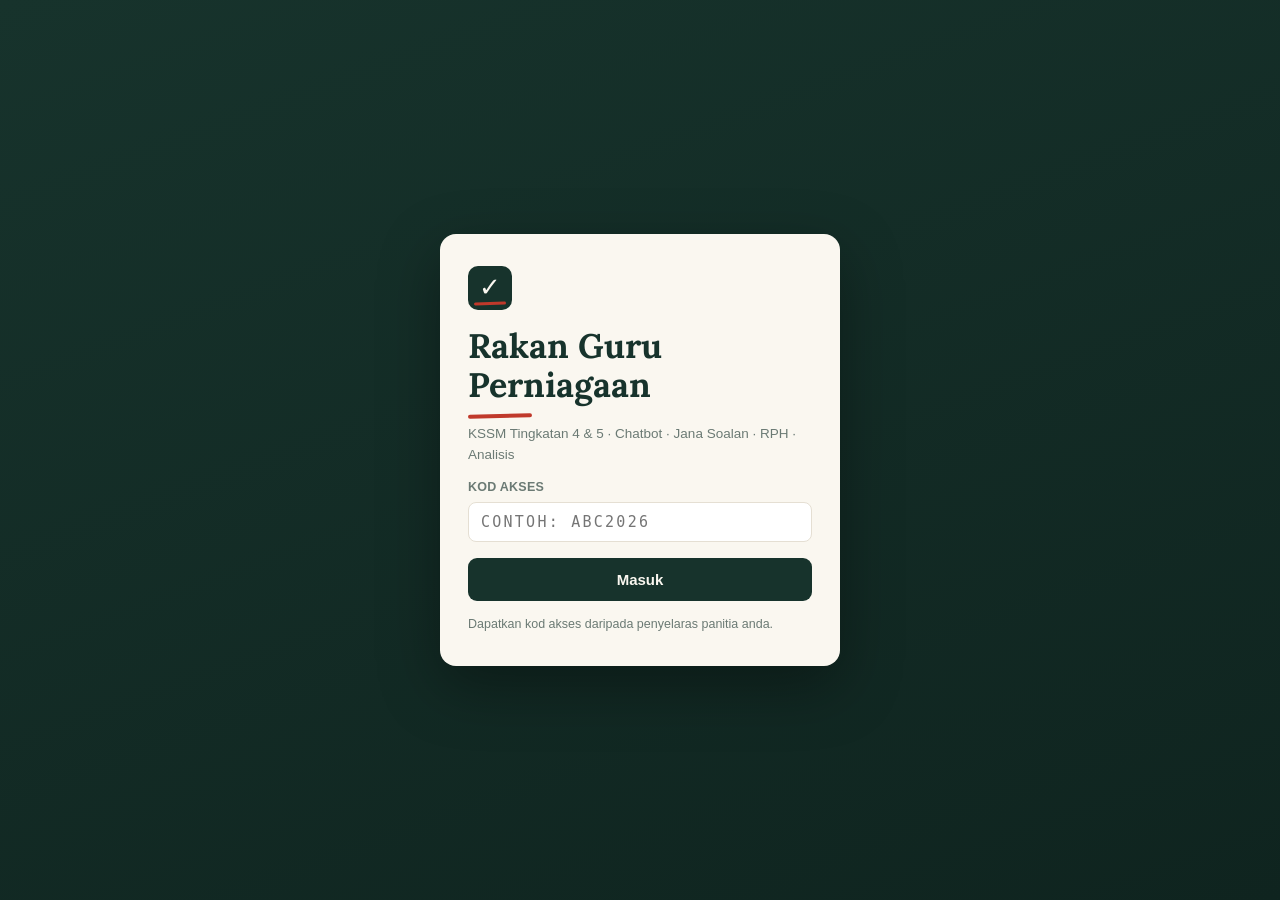
==== index.html @ 8b6b070f "Add files via upload" ====
<!DOCTYPE html>
<html lang="ms">
<head>
<meta charset="UTF-8">
<meta name="viewport" content="width=device-width, initial-scale=1, viewport-fit=cover">
<title>Rakan Guru Perniagaan</title>
<meta name="description" content="Pembantu AI guru Perniagaan KSSM — chatbot, jana soalan, RPH & analisis">
<meta name="theme-color" content="#17332C">
<link rel="manifest" href="manifest.json">
<link rel="icon" href="ikon.svg" type="image/svg+xml">
<link rel="preconnect" href="https://fonts.googleapis.com">
<link href="https://fonts.googleapis.com/css2?family=Lora:wght@500;600;700&display=swap" rel="stylesheet">
<link rel="stylesheet" href="style.css">
</head>
<body>

<!-- ═══ PINTU MASUK ═══ -->
<div id="gate" class="gate tersembunyi">
  <div class="gate-kad">
    <div class="jenama"><span class="jenama-ikon">✓</span></div>
    <h1>Rakan Guru<br>Perniagaan</h1>
    <p class="gate-sub">KSSM Tingkatan 4 & 5 · Chatbot · Jana Soalan · RPH · Analisis</p>
    <label for="kodAkses">Kod akses</label>
    <input id="kodAkses" type="text" placeholder="Contoh: ABC2026" autocomplete="off" autocapitalize="characters">
    <button id="btnMasuk" class="btn-utama">Masuk</button>
    <p id="gateRalat" class="ralat"></p>
    <p class="gate-nota">Dapatkan kod akses daripada penyelaras panitia anda.</p>
  </div>
</div>

<!-- ═══ APP ═══ -->
<div id="app" class="tersembunyi">
<header class="kepala">
  <span class="kepala-jenama"><span class="jenama-ikon kecil">✓</span> Rakan Guru Perniagaan</span>
  <span id="statusTalian" class="talian" title="Status talian">●</span>
</header>

<main id="kandungan">

  <!-- CHAT -->
  <section id="view-chat" class="view">
    <div id="chatSenarai" class="chat-senarai">
      <div class="chat-kosong">
        <p class="chat-kosong-tajuk">Pakar Kandungan Perniagaan</p>
        <p>Tanya apa sahaja tentang kurikulum, konsep, contoh, atau perbandingan. Jawapan dirujuk terus daripada DSKP, buku teks dan modul.</p>
        <div class="cadangan">
          <button class="cip cadang" data-q="Terangkan perbezaan milikan tunggal, perkongsian dan syarikat berhad beserta contoh.">Bentuk pemilikan</button>
          <button class="cip cadang" data-q="Apakah nisbah asas dalam penyata kewangan dan formula setiap satu?">Nisbah asas</button>
          <button class="cip cadang" data-q="Huraikan 4P pemasaran dengan contoh perniagaan tempatan.">4P Pemasaran</button>
        </div>
      </div>
    </div>
    <div class="chat-input">
      <textarea id="chatTeks" rows="1" placeholder="Taip soalan anda…"></textarea>
      <button id="btnHantar" class="btn-hantar" title="Hantar">➤</button>
    </div>
  </section>

  <!-- SOALAN -->
  <section id="view-soalan" class="view tersembunyi">
    <h2 class="tajuk-view">Jana Soalan</h2>
    <div class="borang">
      <div class="baris2">
        <div><label>Tingkatan</label>
          <select id="sTing"><option value="4">Tingkatan 4</option><option value="5">Tingkatan 5</option></select></div>
        <div><label>Jenis</label>
          <select id="sJenis"><option>Objektif (aneka pilihan)</option><option>Struktur (Bahagian A)</option><option>Esei (Bahagian B/C)</option></select></div>
      </div>
      <label>Standard Pembelajaran</label>
      <select id="sSP"></select>
      <div class="baris2">
        <div><label>Aras KBAT</label>
          <select id="sAras"><option>Mengingat/Memahami</option><option>Mengaplikasi</option><option>Menganalisis</option><option>Menilai</option><option>Mencipta</option><option value="campuran">Campuran aras</option></select></div>
        <div><label>Bilangan</label>
          <select id="sBil"><option>1</option><option>3</option><option selected>5</option><option>10</option></select></div>
      </div>
      <label class="semak"><input type="checkbox" id="sSkema" checked> Sertakan skema jawapan</label>
      <button id="btnJanaSoalan" class="btn-utama">Jana soalan</button>
    </div>
    <div id="soalanHasil" class="hasil"></div>
  </section>

  <!-- RPH -->
  <section id="view-rph" class="view tersembunyi">
    <h2 class="tajuk-view">Rancang PdP (RPH)</h2>
    <div class="borang">
      <div class="baris2">
        <div><label>Tingkatan</label>
          <select id="rTing"><option value="4">Tingkatan 4</option><option value="5">Tingkatan 5</option></select></div>
        <div><label>Masa</label>
          <select id="rMasa"><option>60 minit</option><option selected>80 minit (2 waktu)</option><option>120 minit</option></select></div>
      </div>
      <label>Standard Pembelajaran</label>
      <select id="rSP"></select>
      <div class="baris2">
        <div><label>Strategi PdP</label>
          <select id="rStrategi"><option>Pembelajaran Kolaboratif</option><option>Pembelajaran Berasaskan Inkuiri</option><option>Pembelajaran Berasaskan Projek</option><option>Penyelesaian Masalah</option><option>Pembelajaran Masteri</option><option>Konstruktivisme</option><option>Pendekatan STEM</option></select></div>
        <div><label>EMK</label>
          <select id="rEMK"><option>Keusahawanan</option><option>Pendidikan Kewangan</option><option>Nilai Murni</option><option>TMK</option><option>Kreativiti dan Inovasi</option><option>Kelestarian Global</option><option>Bahasa</option></select></div>
      </div>
      <label>Nota tambahan (pilihan)</label>
      <input id="rNota" type="text" placeholder="cth: kelas lemah, fokus latihan berkumpulan">
      <button id="btnJanaRPH" class="btn-utama">Jana RPH</button>
    </div>
    <div id="rphHasil" class="hasil"></div>
  </section>

  <!-- ANALISIS -->
  <section id="view-analisis" class="view tersembunyi">
    <h2 class="tajuk-view">Analisis Markah</h2>
    <p class="nota-view">Tampal markah murid — satu baris satu murid, format <code>Nama, Markah</code> atau markah sahaja. Berfungsi <strong>tanpa internet</strong>.</p>
    <textarea id="aData" rows="6" placeholder="Ali, 76&#10;Siti, 58&#10;Farid, 82&#10;…"></textarea>
    <button id="btnAnalisis" class="btn-utama">Analisis</button>
    <div id="analisisHasil" class="hasil"></div>
    <div class="carta-bekas tersembunyi" id="cartaBekas1"><canvas id="cartaGred"></canvas></div>
    <div class="carta-bekas tersembunyi" id="cartaBekas2"><canvas id="cartaHisto"></canvas></div>
    <button id="btnUlasAI" class="btn-kedua tersembunyi">💡 Dapatkan ulasan & cadangan AI</button>
    <div id="ulasanHasil" class="hasil"></div>
  </section>

  <!-- LAGI: KB / TETAPAN / ADMIN -->
  <section id="view-lagi" class="view tersembunyi">
    <h2 class="tajuk-view">Lagi</h2>
    <div class="menu-lagi">
      <button class="menu-item" data-buka="kb"><span>📚</span> Rujukan Knowledgebase <small>DSKP · Nota · Soalan · JSU (offline)</small></button>
      <button class="menu-item" data-buka="tetapan"><span>🔑</span> Tetapan API <small>Masukkan kunci Gemini percuma anda</small></button>
      <button class="menu-item" data-buka="admin"><span>🛠️</span> Panel Admin <small>Untuk penyelaras sahaja</small></button>
    </div>

    <div id="panel-kb" class="panel tersembunyi">
      <h3>Rujukan Knowledgebase</h3>
      <input id="kbCari" type="search" placeholder="Cari: cth. nisbah semasa, insurans, 4P…">
      <div class="cip-baris" id="kbTapis">
        <button class="cip aktif" data-k="">Semua</button>
        <button class="cip" data-k="dskp">DSKP</button>
        <button class="cip" data-k="nota">Nota</button>
        <button class="cip" data-k="soalan">Soalan</button>
        <button class="cip" data-k="skema">Skema</button>
        <button class="cip" data-k="jsu">JSU</button>
      </div>
      <div id="kbHasil" class="kb-hasil"></div>
    </div>

    <div id="panel-tetapan" class="panel tersembunyi">
      <h3>Tetapan API Gemini (percuma)</h3>
      <ol class="panduan">
        <li>Layari <a href="https://aistudio.google.com/apikey" target="_blank" rel="noopener">aistudio.google.com/apikey</a> dan log masuk akaun Google.</li>
        <li>Tekan <strong>Create API key</strong> → salin kunci bermula <code>AIza…</code></li>
        <li>Tampal di bawah dan tekan Simpan. Kunci disimpan <strong>dalam peranti anda sahaja</strong> — tidak dihantar ke mana-mana pelayan kami.</li>
      </ol>
      <label>Kunci API Gemini</label>
      <input id="tKunci" type="password" placeholder="AIza…" autocomplete="off">
      <label>Model</label>
      <select id="tModel">
        <option value="gemini-2.5-flash" selected>Gemini 2.5 Flash (disyorkan)</option>
        <option value="gemini-2.5-flash-lite">Gemini 2.5 Flash-Lite (lebih laju)</option>
        <option value="gemini-2.5-pro">Gemini 2.5 Pro (had kecil)</option>
      </select>
      <button id="btnSimpanKunci" class="btn-utama">Simpan & uji</button>
      <p id="tStatus" class="nota-view"></p>
    </div>

    <div id="panel-admin" class="panel tersembunyi">
      <h3>Panel Admin</h3>
      <div id="adminLogin">
        <label>Kata laluan admin</label>
        <input id="adminPw" type="password" autocomplete="off">
        <button id="btnAdminMasuk" class="btn-utama">Log masuk</button>
        <p id="adminRalat" class="ralat"></p>
      </div>
      <div id="adminPanel" class="tersembunyi">
        <h4>Dokumen tambahan knowledgebase</h4>
        <p class="nota-view">Dokumen di sini <em>ditambah</em> kepada knowledgebase asas dan digunakan oleh AI serta carian rujukan semua guru.</p>
        <div id="adminSenarai"></div>
        <button id="btnDokBaru" class="btn-kedua">+ Tambah dokumen</button>
        <div id="dokBorang" class="tersembunyi">
          <label>Tajuk</label><input id="dTajuk" type="text">
          <div class="baris2">
            <div><label>Kategori</label>
              <select id="dKategori"><option value="nota">Nota</option><option value="dskp">DSKP</option><option value="soalan">Soalan</option><option value="skema">Skema</option><option value="jsu">JSU</option><option value="lain">Lain</option></select></div>
            <div><label>Tingkatan</label>
              <select id="dTing"><option value="4">T4</option><option value="5">T5</option><option value="45" selected>T4 & T5</option></select></div>
          </div>
          <label>Kandungan</label><textarea id="dKandungan" rows="8"></textarea>
          <input type="hidden" id="dId">
          <div class="baris2">
            <button id="btnDokSimpan" class="btn-utama">Simpan</button>
            <button id="btnDokBatal" class="btn-kedua">Batal</button>
          </div>
        </div>
        <h4>Keselamatan</h4>
        <label>Tukar kod akses guru</label>
        <div class="baris-inline"><input id="kodBaru" type="text" placeholder="Kod baharu"><button id="btnKodTukar" class="btn-kedua">Tukar</button></div>
        <label>Tukar kata laluan admin</label>
        <div class="baris-inline"><input id="pwBaru" type="password" placeholder="Kata laluan baharu"><button id="btnPwTukar" class="btn-kedua">Tukar</button></div>
        <p id="adminStatus" class="nota-view"></p>
      </div>
    </div>
  </section>
</main>

<nav class="nav-bawah">
  <button class="nav-item aktif" data-view="chat"><span>💬</span>Chat</button>
  <button class="nav-item" data-view="soalan"><span>📝</span>Soalan</button>
  <button class="nav-item" data-view="rph"><span>📅</span>RPH</button>
  <button class="nav-item" data-view="analisis"><span>📊</span>Analisis</button>
  <button class="nav-item" data-view="lagi"><span>⋯</span>Lagi</button>
</nav>
</div>

<script src="app.js"></script>
</body>
</html>
---- style.css ----
:root{
  --dakwat:#17332C; --kertas:#FAF7F0; --putih:#FFFFFF;
  --merah:#C0392B; --hijau:#1E7A5A; --garis:#E5DFD3; --lembut:#6B7A74;
  --mono:ui-monospace,'SF Mono',Menlo,Consolas,monospace;
  --display:'Lora',Georgia,serif;
  --body:-apple-system,BlinkMacSystemFont,'Segoe UI',Roboto,sans-serif;
}
*{box-sizing:border-box;margin:0;padding:0}
html,body{height:100%}
body{font-family:var(--body);background:var(--kertas);color:var(--dakwat);font-size:15px;line-height:1.55}
.tersembunyi{display:none!important}
h1,h2,h3,h4{font-family:var(--display)}
a{color:var(--hijau)}
button{font-family:inherit;cursor:pointer}
input,select,textarea{font-family:inherit;font-size:15px;width:100%;padding:10px 12px;border:1.5px solid var(--garis);border-radius:8px;background:var(--putih);color:var(--dakwat)}
input:focus,select:focus,textarea:focus{outline:2px solid var(--hijau);outline-offset:1px;border-color:var(--hijau)}
label{display:block;font-size:12.5px;font-weight:600;letter-spacing:.02em;margin:12px 0 5px;color:var(--lembut);text-transform:uppercase}

/* Jenama — tanda pen merah pemeriksa */
.jenama-ikon{display:inline-flex;align-items:center;justify-content:center;width:44px;height:44px;border-radius:10px;background:var(--dakwat);color:var(--kertas);font-size:26px;position:relative}
.jenama-ikon::after{content:'';position:absolute;left:6px;right:6px;bottom:5px;height:3px;background:var(--merah);border-radius:2px;transform:rotate(-2deg)}
.jenama-ikon.kecil{width:26px;height:26px;font-size:15px;border-radius:6px}
.jenama-ikon.kecil::after{height:2px;bottom:3px}

/* Pintu masuk */
.gate{min-height:100dvh;display:flex;align-items:center;justify-content:center;padding:24px;background:linear-gradient(160deg,var(--dakwat) 0%,#0F241F 100%)}
.gate-kad{background:var(--kertas);border-radius:16px;padding:32px 28px;max-width:400px;width:100%;box-shadow:0 20px 60px rgba(0,0,0,.35)}
.gate-kad h1{font-size:30px;line-height:1.15;margin:16px 0 6px}
.gate-kad h1::after{content:'';display:block;width:64px;height:4px;background:var(--merah);border-radius:2px;margin-top:10px;transform:rotate(-1.5deg)}
.gate-sub{color:var(--lembut);font-size:13.5px;margin-bottom:8px}
.gate-nota{font-size:12.5px;color:var(--lembut);margin-top:14px}
#kodAkses{font-family:var(--mono);letter-spacing:.15em;text-transform:uppercase}

/* Kepala & nav */
.kepala{position:sticky;top:0;z-index:20;display:flex;justify-content:space-between;align-items:center;background:var(--dakwat);color:var(--kertas);padding:12px 16px;padding-top:calc(12px + env(safe-area-inset-top))}
.kepala-jenama{display:flex;align-items:center;gap:9px;font-family:var(--display);font-weight:600;font-size:16px}
.talian{color:#5BD6A2;font-size:11px}
.talian.luar{color:#E8B93B}
#kandungan{max-width:760px;margin:0 auto;padding:16px 16px 90px}
.nav-bawah{position:fixed;bottom:0;left:0;right:0;z-index:20;display:flex;background:var(--putih);border-top:1.5px solid var(--garis);padding-bottom:env(safe-area-inset-bottom)}
.nav-item{flex:1;display:flex;flex-direction:column;align-items:center;gap:2px;padding:9px 2px 7px;background:none;border:none;font-size:11.5px;font-weight:600;color:var(--lembut);border-top:3px solid transparent}
.nav-item span{font-size:19px}
.nav-item.aktif{color:var(--dakwat);border-top-color:var(--merah)}

.tajuk-view{font-size:24px;margin-bottom:4px}
.tajuk-view::after{content:'';display:block;width:48px;height:3.5px;background:var(--merah);border-radius:2px;margin-top:7px;transform:rotate(-1.5deg)}
.nota-view{font-size:13px;color:var(--lembut);margin:10px 0}

/* Borang */
.borang{background:var(--putih);border:1.5px solid var(--garis);border-radius:12px;padding:16px;margin-top:14px}
.baris2{display:grid;grid-template-columns:1fr 1fr;gap:12px}
.baris-inline{display:flex;gap:8px;align-items:center}
.baris-inline input{flex:1}
.baris-inline button{white-space:nowrap;width:auto}
.semak{display:flex;align-items:center;gap:8px;text-transform:none;font-size:14px;font-weight:500;color:var(--dakwat);margin-top:14px}
.semak input{width:auto}
.btn-utama{width:100%;margin-top:16px;padding:13px;border:none;border-radius:9px;background:var(--dakwat);color:var(--kertas);font-size:15px;font-weight:600}
.btn-utama:active{transform:scale(.985)}
.btn-utama:disabled{opacity:.55}
.btn-kedua{width:100%;margin-top:10px;padding:11px;border:1.5px solid var(--dakwat);border-radius:9px;background:none;color:var(--dakwat);font-size:14px;font-weight:600}
.ralat{color:var(--merah);font-size:13px;margin-top:8px}

/* Hasil janaan */
.hasil{margin-top:16px}
.hasil-kad{background:var(--putih);border:1.5px solid var(--garis);border-radius:12px;padding:18px;position:relative}
.hasil-kad::before{content:'';position:absolute;top:0;left:16px;right:16px;height:3px;background:var(--merah);border-radius:0 0 3px 3px}
.hasil-alat{display:flex;gap:8px;margin-top:12px}
.hasil-alat button{flex:1;padding:9px;font-size:13px;border-radius:8px;border:1.5px solid var(--garis);background:var(--kertas);font-weight:600}
.jana-teks{white-space:pre-wrap;font-size:14.5px}
.jana-teks h1,.jana-teks h2,.jana-teks h3{margin:14px 0 6px;font-size:16.5px}
.jana-teks table{border-collapse:collapse;width:100%;margin:8px 0;font-size:13.5px}
.jana-teks td,.jana-teks th{border:1px solid var(--garis);padding:6px 8px;text-align:left}
.jana-teks strong{color:var(--dakwat)}
.memuat{display:flex;align-items:center;gap:10px;padding:16px;color:var(--lembut);font-size:14px}
.memuat::before{content:'';width:16px;height:16px;border:2.5px solid var(--garis);border-top-color:var(--merah);border-radius:50%;animation:pusing .8s linear infinite}
@keyframes pusing{to{transform:rotate(360deg)}}

/* Chat */
#view-chat{display:flex;flex-direction:column;min-height:calc(100dvh - 165px)}
.chat-senarai{flex:1;display:flex;flex-direction:column;gap:12px;padding-bottom:12px}
.chat-kosong{text-align:center;padding:36px 12px;color:var(--lembut);font-size:14px}
.chat-kosong-tajuk{font-family:var(--display);font-size:19px;color:var(--dakwat);margin-bottom:6px}
.cadangan{display:flex;flex-wrap:wrap;gap:8px;justify-content:center;margin-top:16px}
.cip{padding:7px 13px;border-radius:99px;border:1.5px solid var(--garis);background:var(--putih);font-size:13px;font-weight:600;color:var(--dakwat)}
.cip.aktif{background:var(--dakwat);color:var(--kertas);border-color:var(--dakwat)}
.buih{max-width:88%;padding:11px 14px;border-radius:14px;font-size:14.5px;white-space:pre-wrap}
.buih.saya{align-self:flex-end;background:var(--dakwat);color:var(--kertas);border-bottom-right-radius:4px}
.buih.ai{align-self:flex-start;background:var(--putih);border:1.5px solid var(--garis);border-bottom-left-radius:4px}
.chat-input{position:sticky;bottom:66px;display:flex;gap:8px;background:var(--kertas);padding:8px 0}
.chat-input textarea{resize:none;border-radius:22px;max-height:120px}
.btn-hantar{width:46px;height:46px;flex:none;border-radius:50%;border:none;background:var(--merah);color:#fff;font-size:17px}

/* KB */
.cip-baris{display:flex;gap:7px;flex-wrap:wrap;margin:10px 0}
.kb-hasil{display:flex;flex-direction:column;gap:10px;margin-top:8px}
.kb-item{background:var(--putih);border:1.5px solid var(--garis);border-radius:10px;padding:12px 14px;font-size:13.5px}
.kb-sumber{display:inline-block;font-family:var(--mono);font-size:11px;background:var(--kertas);border:1px solid var(--garis);border-radius:5px;padding:2px 7px;margin-bottom:6px;color:var(--hijau);font-weight:600}

/* Lagi */
.menu-lagi{display:flex;flex-direction:column;gap:10px;margin-top:14px}
.menu-item{display:flex;flex-direction:column;align-items:flex-start;gap:2px;text-align:left;background:var(--putih);border:1.5px solid var(--garis);border-radius:12px;padding:14px 16px;font-size:15px;font-weight:600;color:var(--dakwat)}
.menu-item small{font-weight:400;color:var(--lembut);font-size:12.5px}
.menu-item span{font-size:20px}
.panel{margin-top:18px;background:var(--putih);border:1.5px solid var(--garis);border-radius:12px;padding:16px}
.panel h3{margin-bottom:8px}
.panel h4{margin:18px 0 6px}
.panduan{padding-left:18px;font-size:13.5px;display:flex;flex-direction:column;gap:6px;margin:8px 0}
.admin-dok{display:flex;justify-content:space-between;align-items:center;gap:8px;border-bottom:1px solid var(--garis);padding:9px 2px;font-size:13.5px}
.admin-dok button{border:none;background:none;font-size:15px;padding:4px}

/* Carta */
.carta-bekas{background:var(--putih);border:1.5px solid var(--garis);border-radius:12px;padding:14px;margin-top:14px}

code{font-family:var(--mono);font-size:.92em;background:#EFEAE0;padding:1px 5px;border-radius:4px}
@media(prefers-reduced-motion:reduce){*{animation:none!important;transition:none!important}}
@media(min-width:640px){.gate-kad h1{font-size:34px}}
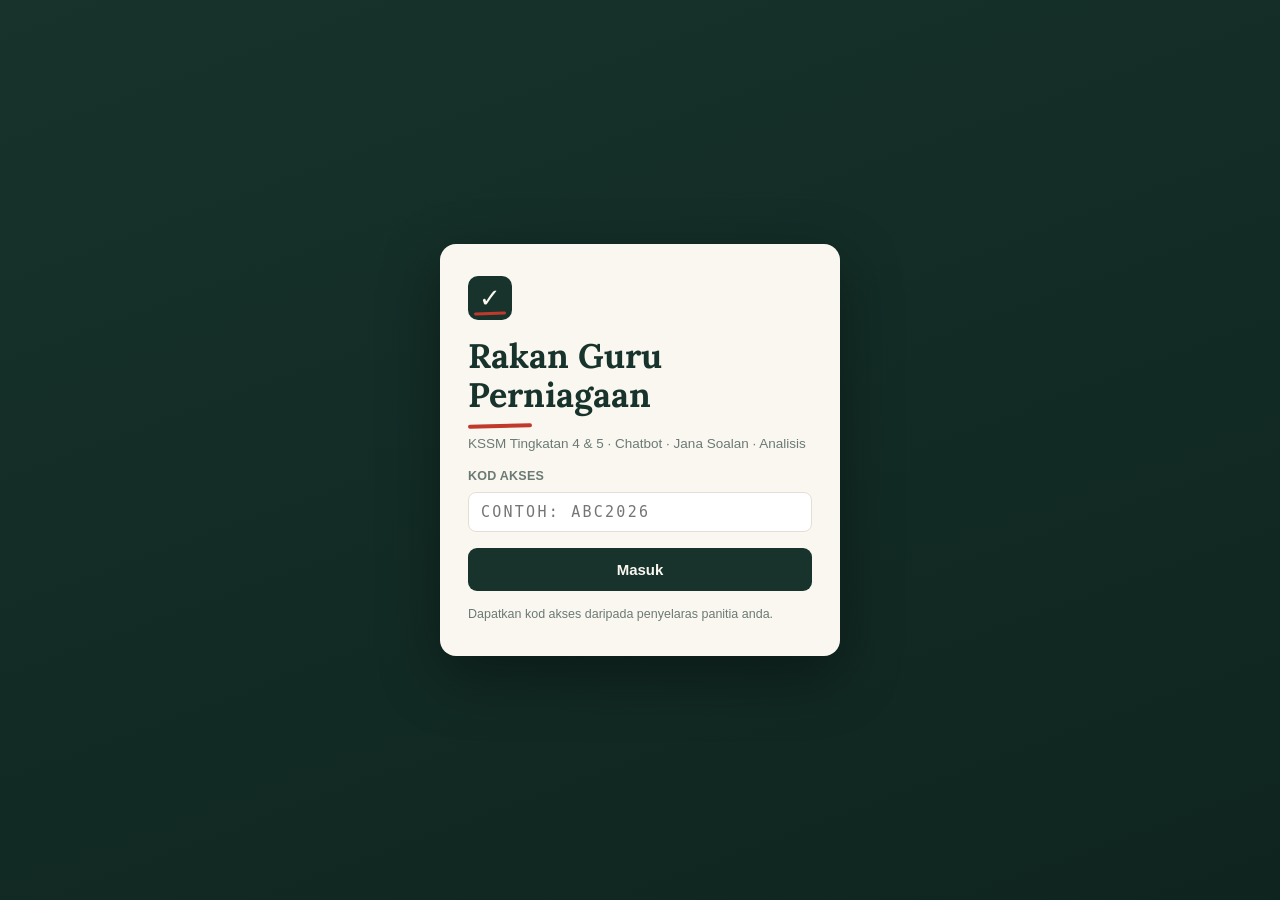
==== commit 0852252f: "Add files via upload" ====
--- a/index.html
+++ b/index.html
@@ -4,7 +4,7 @@
 <meta charset="UTF-8">
 <meta name="viewport" content="width=device-width, initial-scale=1, viewport-fit=cover">
 <title>Rakan Guru Perniagaan</title>
-<meta name="description" content="Pembantu AI guru Perniagaan KSSM — chatbot, jana soalan, RPH & analisis">
+<meta name="description" content="Pembantu AI guru Perniagaan KSSM — chatbot, jana soalan & analisis">
 <meta name="theme-color" content="#17332C">
 <link rel="manifest" href="manifest.json">
 <link rel="icon" href="ikon.svg" type="image/svg+xml">
@@ -19,7 +19,7 @@
   <div class="gate-kad">
     <div class="jenama"><span class="jenama-ikon">✓</span></div>
     <h1>Rakan Guru<br>Perniagaan</h1>
-    <p class="gate-sub">KSSM Tingkatan 4 & 5 · Chatbot · Jana Soalan · RPH · Analisis</p>
+    <p class="gate-sub">KSSM Tingkatan 4 & 5 · Chatbot · Jana Soalan · Analisis</p>
     <label for="kodAkses">Kod akses</label>
     <input id="kodAkses" type="text" placeholder="Contoh: ABC2026" autocomplete="off" autocapitalize="characters">
     <button id="btnMasuk" class="btn-utama">Masuk</button>
@@ -42,7 +42,7 @@
     <div id="chatSenarai" class="chat-senarai">
       <div class="chat-kosong">
         <p class="chat-kosong-tajuk">Pakar Kandungan Perniagaan</p>
-        <p>Tanya apa sahaja tentang kurikulum, konsep, contoh, atau perbandingan. Jawapan dirujuk terus daripada DSKP, buku teks dan modul.</p>
+        <p>Tanya apa sahaja tentang kurikulum, konsep, contoh, atau perbandingan. Jawapan dirujuk terus daripada DSKP, buku teks dan modul KAMPOI.</p>
         <div class="cadangan">
           <button class="cip cadang" data-q="Terangkan perbezaan milikan tunggal, perkongsian dan syarikat berhad beserta contoh.">Bentuk pemilikan</button>
           <button class="cip cadang" data-q="Apakah nisbah asas dalam penyata kewangan dan formula setiap satu?">Nisbah asas</button>
@@ -60,70 +60,70 @@
   <section id="view-soalan" class="view tersembunyi">
     <h2 class="tajuk-view">Jana Soalan</h2>
     <div class="borang">
+      <label>Kertas & Bahagian</label>
+      <select id="sKertas">
+        <option value="K1">Kertas 1 — Objektif (aneka pilihan A–D)</option>
+        <option value="K2A">Kertas 2 · Bahagian A — Struktur berpecahan</option>
+        <option value="K2B">Kertas 2 · Bahagian B — Situasi & pengiraan</option>
+        <option value="K2C">Kertas 2 · Bahagian C — Kajian kes / esei</option>
+      </select>
       <div class="baris2">
         <div><label>Tingkatan</label>
           <select id="sTing"><option value="4">Tingkatan 4</option><option value="5">Tingkatan 5</option></select></div>
-        <div><label>Jenis</label>
-          <select id="sJenis"><option>Objektif (aneka pilihan)</option><option>Struktur (Bahagian A)</option><option>Esei (Bahagian B/C)</option></select></div>
-      </div>
-      <label>Standard Pembelajaran</label>
+        <div><label>Bilangan soalan</label>
+          <select id="sBil"><option>1</option><option>2</option><option selected>3</option><option>5</option><option>10</option></select></div>
+      </div>
+      <label>Standard Pembelajaran (DSKP)</label>
       <select id="sSP"></select>
-      <div class="baris2">
-        <div><label>Aras KBAT</label>
-          <select id="sAras"><option>Mengingat/Memahami</option><option>Mengaplikasi</option><option>Menganalisis</option><option>Menilai</option><option>Mencipta</option><option value="campuran">Campuran aras</option></select></div>
-        <div><label>Bilangan</label>
-          <select id="sBil"><option>1</option><option>3</option><option selected>5</option><option>10</option></select></div>
-      </div>
-      <label class="semak"><input type="checkbox" id="sSkema" checked> Sertakan skema jawapan</label>
+      <label>Aras kesukaran</label>
+      <select id="sAras">
+        <option value="campuran" selected>Campuran R:S:T (5:3:2 ikut JSU)</option>
+        <option value="rendah">Rendah (Mengingat/Memahami)</option>
+        <option value="sederhana">Sederhana (Mengaplikasi)</option>
+        <option value="tinggi">Tinggi (Menganalisis/Menilai/Mencipta)</option>
+      </select>
+      <label class="semak"><input type="checkbox" id="sSkema" checked> Sertakan skema jawapan (gaya peraturan pemarkahan)</label>
       <button id="btnJanaSoalan" class="btn-utama">Jana soalan</button>
     </div>
     <div id="soalanHasil" class="hasil"></div>
-  </section>
-
-  <!-- RPH -->
-  <section id="view-rph" class="view tersembunyi">
-    <h2 class="tajuk-view">Rancang PdP (RPH)</h2>
-    <div class="borang">
-      <div class="baris2">
-        <div><label>Tingkatan</label>
-          <select id="rTing"><option value="4">Tingkatan 4</option><option value="5">Tingkatan 5</option></select></div>
-        <div><label>Masa</label>
-          <select id="rMasa"><option>60 minit</option><option selected>80 minit (2 waktu)</option><option>120 minit</option></select></div>
-      </div>
-      <label>Standard Pembelajaran</label>
-      <select id="rSP"></select>
-      <div class="baris2">
-        <div><label>Strategi PdP</label>
-          <select id="rStrategi"><option>Pembelajaran Kolaboratif</option><option>Pembelajaran Berasaskan Inkuiri</option><option>Pembelajaran Berasaskan Projek</option><option>Penyelesaian Masalah</option><option>Pembelajaran Masteri</option><option>Konstruktivisme</option><option>Pendekatan STEM</option></select></div>
-        <div><label>EMK</label>
-          <select id="rEMK"><option>Keusahawanan</option><option>Pendidikan Kewangan</option><option>Nilai Murni</option><option>TMK</option><option>Kreativiti dan Inovasi</option><option>Kelestarian Global</option><option>Bahasa</option></select></div>
-      </div>
-      <label>Nota tambahan (pilihan)</label>
-      <input id="rNota" type="text" placeholder="cth: kelas lemah, fokus latihan berkumpulan">
-      <button id="btnJanaRPH" class="btn-utama">Jana RPH</button>
-    </div>
-    <div id="rphHasil" class="hasil"></div>
   </section>
 
   <!-- ANALISIS -->
   <section id="view-analisis" class="view tersembunyi">
     <h2 class="tajuk-view">Analisis Markah</h2>
-    <p class="nota-view">Tampal markah murid — satu baris satu murid, format <code>Nama, Markah</code> atau markah sahaja. Berfungsi <strong>tanpa internet</strong>.</p>
-    <textarea id="aData" rows="6" placeholder="Ali, 76&#10;Siti, 58&#10;Farid, 82&#10;…"></textarea>
-    <button id="btnAnalisis" class="btn-utama">Analisis</button>
+    <div class="cip-baris" id="aTab">
+      <button class="cip aktif" data-tab="upload">📄 Muat naik fail</button>
+      <button class="cip" data-tab="tampal">✍️ Tampal markah</button>
+    </div>
+    <div id="aPanelUpload">
+      <p class="nota-view">Muat naik fail markah — <strong>Excel (.xlsx)</strong>, <strong>CSV</strong>, atau <strong>Word (.docx)</strong> yang ada jadual nama & markah. Fail dibaca <strong>dalam peranti anda sahaja</strong> — data murid tidak dihantar ke mana-mana pelayan.</p>
+      <input id="aFail" type="file" accept=".xlsx,.xls,.csv,.txt,.docx">
+    </div>
+    <div id="aPanelTampal" class="tersembunyi">
+      <p class="nota-view">Satu baris satu murid, format <code>Nama, Markah</code> atau markah sahaja.</p>
+      <textarea id="aData" rows="6" placeholder="Ali, 76&#10;Siti, 58&#10;Farid, 82&#10;…"></textarea>
+    </div>
+    <div class="borang" style="margin-top:12px">
+      <div class="baris2">
+        <div><label>Nama ujian (pilihan)</label><input id="aNamaUjian" type="text" placeholder="cth: PAT T4 2026 Kertas 1"></div>
+        <div><label>Tajuk/SP diuji (pilihan)</label><input id="aTajuk" type="text" placeholder="cth: SK 1.1, 1.2 / Bab 1-2"></div>
+      </div>
+      <button id="btnAnalisis" class="btn-utama">Analisis</button>
+    </div>
+    <div id="aPratonton"></div>
     <div id="analisisHasil" class="hasil"></div>
     <div class="carta-bekas tersembunyi" id="cartaBekas1"><canvas id="cartaGred"></canvas></div>
     <div class="carta-bekas tersembunyi" id="cartaBekas2"><canvas id="cartaHisto"></canvas></div>
-    <button id="btnUlasAI" class="btn-kedua tersembunyi">💡 Dapatkan ulasan & cadangan AI</button>
+    <button id="btnUlasAI" class="btn-kedua tersembunyi">💡 Laporan intervensi AI (rujukan DSKP/BT/KAMPOI)</button>
     <div id="ulasanHasil" class="hasil"></div>
   </section>
 
-  <!-- LAGI: KB / TETAPAN / ADMIN -->
+  <!-- LAGI -->
   <section id="view-lagi" class="view tersembunyi">
     <h2 class="tajuk-view">Lagi</h2>
     <div class="menu-lagi">
       <button class="menu-item" data-buka="kb"><span>📚</span> Rujukan Knowledgebase <small>DSKP · Nota · Soalan · JSU (offline)</small></button>
-      <button class="menu-item" data-buka="tetapan"><span>🔑</span> Tetapan API <small>Masukkan kunci Gemini percuma anda</small></button>
+      <button class="menu-item" data-buka="tetapan"><span>🔑</span> Tetapan AI <small>Versi Percuma atau API sendiri</small></button>
       <button class="menu-item" data-buka="admin"><span>🛠️</span> Panel Admin <small>Untuk penyelaras sahaja</small></button>
     </div>
 
@@ -142,20 +142,29 @@
     </div>
 
     <div id="panel-tetapan" class="panel tersembunyi">
-      <h3>Tetapan API Gemini (percuma)</h3>
-      <ol class="panduan">
-        <li>Layari <a href="https://aistudio.google.com/apikey" target="_blank" rel="noopener">aistudio.google.com/apikey</a> dan log masuk akaun Google.</li>
-        <li>Tekan <strong>Create API key</strong> → salin kunci bermula <code>AIza…</code></li>
-        <li>Tampal di bawah dan tekan Simpan. Kunci disimpan <strong>dalam peranti anda sahaja</strong> — tidak dihantar ke mana-mana pelayan kami.</li>
-      </ol>
-      <label>Kunci API Gemini</label>
-      <input id="tKunci" type="password" placeholder="AIza…" autocomplete="off">
-      <label>Model</label>
-      <select id="tModel">
-        <option value="gemini-2.5-flash" selected>Gemini 2.5 Flash (disyorkan)</option>
-        <option value="gemini-2.5-flash-lite">Gemini 2.5 Flash-Lite (lebih laju)</option>
-        <option value="gemini-2.5-pro">Gemini 2.5 Pro (had kecil)</option>
-      </select>
+      <h3>Tetapan AI</h3>
+      <label>Mod penggunaan</label>
+      <div class="pilih-mod">
+        <label class="mod-kad"><input type="radio" name="mod" value="percuma" checked>
+          <span><strong>Versi Percuma</strong><br><small>Terus guna, tiada setup. Had 15 janaan sehari setiap peranti (kuota dikongsi semua guru).</small></span></label>
+        <label class="mod-kad"><input type="radio" name="mod" value="sendiri">
+          <span><strong>Versi API Sendiri</strong><br><small>Tanpa had harian. Guna kunci Gemini percuma anda sendiri (setup 2 minit).</small></span></label>
+      </div>
+      <div id="modSendiri" class="tersembunyi">
+        <ol class="panduan">
+          <li>Layari <a href="https://aistudio.google.com/apikey" target="_blank" rel="noopener">aistudio.google.com/apikey</a> dan log masuk akaun Google.</li>
+          <li>Tekan <strong>Create API key</strong> → salin kunci bermula <code>AIza…</code></li>
+          <li>Tampal di bawah. Kunci disimpan <strong>dalam peranti anda sahaja</strong>.</li>
+        </ol>
+        <label>Kunci API Gemini</label>
+        <input id="tKunci" type="password" placeholder="AIza…" autocomplete="off">
+        <label>Model</label>
+        <select id="tModel">
+          <option value="gemini-2.5-flash" selected>Gemini 2.5 Flash (disyorkan)</option>
+          <option value="gemini-2.5-flash-lite">Gemini 2.5 Flash-Lite (lebih laju)</option>
+          <option value="gemini-2.5-pro">Gemini 2.5 Pro (had kecil)</option>
+        </select>
+      </div>
       <button id="btnSimpanKunci" class="btn-utama">Simpan & uji</button>
       <p id="tStatus" class="nota-view"></p>
     </div>
@@ -188,6 +197,15 @@
             <button id="btnDokBatal" class="btn-kedua">Batal</button>
           </div>
         </div>
+
+        <h4>Rujukan & Versi</h4>
+        <label>Versi Modul KAMPOI</label>
+        <div class="baris-inline"><input id="kampoiVersi" type="text" placeholder="2025"><button id="btnKampoiSimpan" class="btn-kedua">Simpan</button></div>
+        <label>Jadual Rujukan Muka Surat (pilihan)</label>
+        <p class="nota-view">Satu baris satu SK. Format: <code>SK | rujukan buku teks | rujukan KAMPOI</code>. Contoh:<br><code>1.1 | BT T4 Bab 1 ms 2-35 | KAMPOI ms 3-18</code><br>Jika diisi, AI akan menyebut muka surat ini dalam janaannya. Jika tidak, AI hanya menyebut bab/topik (tidak sekali-kali mereka-reka muka surat).</p>
+        <textarea id="rujukanTeks" rows="6" placeholder="1.1 | BT T4 Bab 1 ms 2-35 | KAMPOI ms 3-18"></textarea>
+        <button id="btnRujukanSimpan" class="btn-kedua">Simpan jadual rujukan</button>
+
         <h4>Keselamatan</h4>
         <label>Tukar kod akses guru</label>
         <div class="baris-inline"><input id="kodBaru" type="text" placeholder="Kod baharu"><button id="btnKodTukar" class="btn-kedua">Tukar</button></div>
@@ -202,7 +220,6 @@
 <nav class="nav-bawah">
   <button class="nav-item aktif" data-view="chat"><span>💬</span>Chat</button>
   <button class="nav-item" data-view="soalan"><span>📝</span>Soalan</button>
-  <button class="nav-item" data-view="rph"><span>📅</span>RPH</button>
   <button class="nav-item" data-view="analisis"><span>📊</span>Analisis</button>
   <button class="nav-item" data-view="lagi"><span>⋯</span>Lagi</button>
 </nav>
--- a/style.css
+++ b/style.css
@@ -114,3 +114,14 @@
 code{font-family:var(--mono);font-size:.92em;background:#EFEAE0;padding:1px 5px;border-radius:4px}
 @media(prefers-reduced-motion:reduce){*{animation:none!important;transition:none!important}}
 @media(min-width:640px){.gate-kad h1{font-size:34px}}
+
+/* v2: mod API & pratonton */
+.pilih-mod{display:flex;flex-direction:column;gap:9px;margin-top:4px}
+.mod-kad{display:flex;gap:11px;align-items:flex-start;border:1.5px solid var(--garis);border-radius:10px;padding:12px 13px;cursor:pointer;text-transform:none;font-size:14px;font-weight:400;color:var(--dakwat);margin:0}
+.mod-kad:has(input:checked){border-color:var(--hijau);background:#F2F8F5;outline:1.5px solid var(--hijau)}
+.mod-kad input{width:auto;margin-top:3px}
+.mod-kad small{color:var(--lembut)}
+.jadual-pra{border-collapse:collapse;width:100%;margin-top:8px;font-size:13.5px}
+.jadual-pra td,.jadual-pra th{border:1px solid var(--garis);padding:6px 9px;text-align:left}
+.jadual-pra th{background:var(--kertas);font-size:12px;text-transform:uppercase;letter-spacing:.03em}
+input[type=file]{padding:10px;background:var(--putih);border:1.5px dashed var(--garis);border-radius:9px}
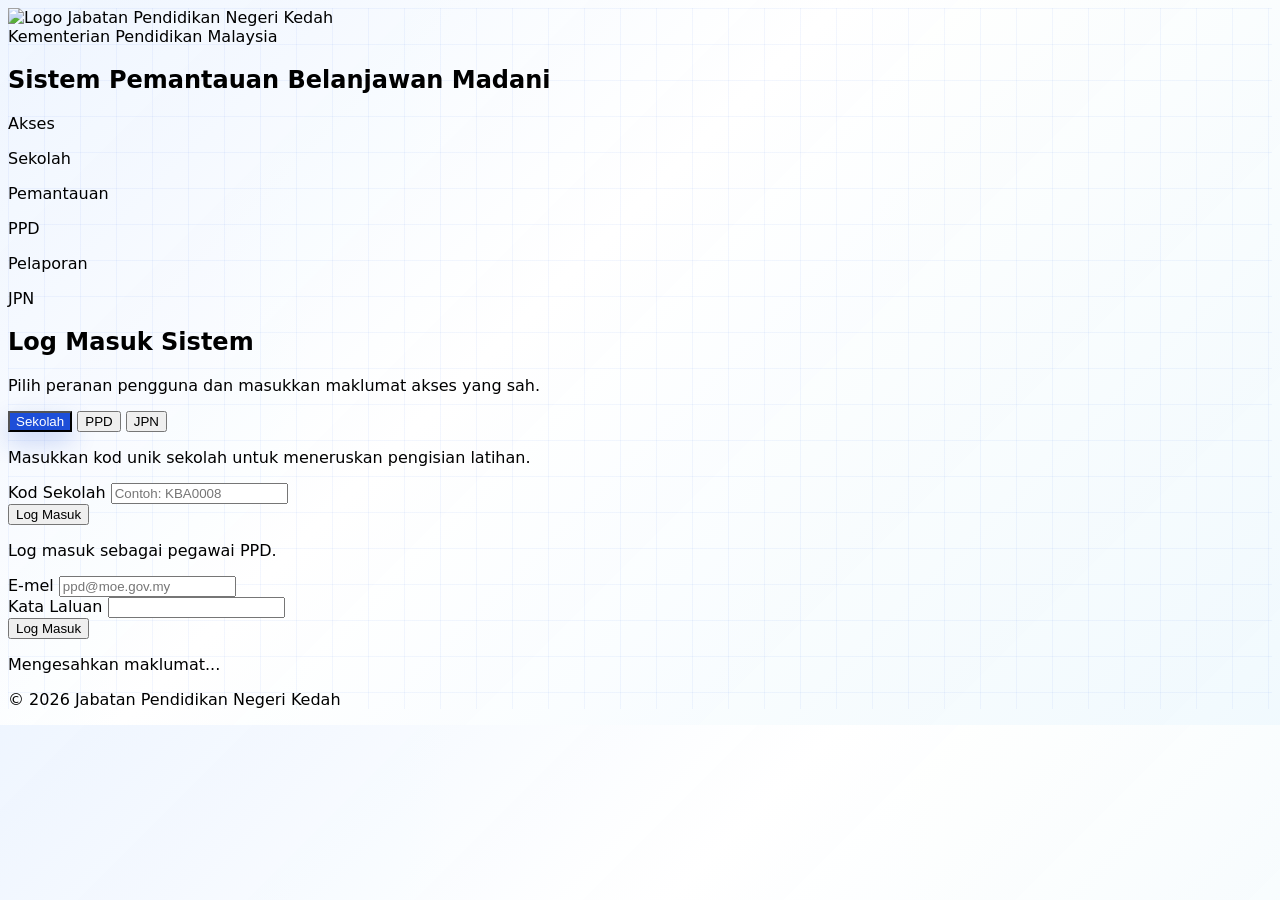
==== commit 1bc12ac5: "Add files via upload" ====
--- a/index.html
+++ b/index.html
@@ -1,230 +1,231 @@
 <!DOCTYPE html>
 <html lang="ms">
 <head>
-<meta charset="UTF-8">
-<meta name="viewport" content="width=device-width, initial-scale=1, viewport-fit=cover">
-<title>Rakan Guru Perniagaan</title>
-<meta name="description" content="Pembantu AI guru Perniagaan KSSM — chatbot, jana soalan & analisis">
-<meta name="theme-color" content="#17332C">
-<link rel="manifest" href="manifest.json">
-<link rel="icon" href="ikon.svg" type="image/svg+xml">
-<link rel="preconnect" href="https://fonts.googleapis.com">
-<link href="https://fonts.googleapis.com/css2?family=Lora:wght@500;600;700&display=swap" rel="stylesheet">
-<link rel="stylesheet" href="style.css">
+  <meta charset="UTF-8">
+  <meta name="viewport" content="width=device-width, initial-scale=1.0">
+  <title>Log Masuk — Sistem Pemantauan Belanjawan Madani Kedah</title>
+  <script src="https://cdn.tailwindcss.com"></script>
+  <script src="https://cdn.jsdelivr.net/npm/@supabase/supabase-js@2"></script>
+  <style>
+    body { font-family: system-ui, -apple-system, BlinkMacSystemFont, "Segoe UI", sans-serif; }
+    .tab-aktif { background: #1d4ed8; color: #ffffff; box-shadow: 0 10px 24px rgba(29, 78, 216, .22); }
+    .tab-aktif:focus { outline: none; }
+    input:focus { outline: none; }
+    .kpm-bg {
+      background:
+        linear-gradient(135deg, rgba(239,246,255,.96) 0%, rgba(255,255,255,.98) 42%, rgba(240,249,255,.96) 100%),
+        linear-gradient(90deg, rgba(29,78,216,.12), rgba(250,204,21,.12));
+    }
+    .soft-grid {
+      background-image:
+        linear-gradient(rgba(37, 99, 235, .055) 1px, transparent 1px),
+        linear-gradient(90deg, rgba(37, 99, 235, .055) 1px, transparent 1px);
+      background-size: 36px 36px;
+    }
+  </style>
 </head>
-<body>
-
-<!-- ═══ PINTU MASUK ═══ -->
-<div id="gate" class="gate tersembunyi">
-  <div class="gate-kad">
-    <div class="jenama"><span class="jenama-ikon">✓</span></div>
-    <h1>Rakan Guru<br>Perniagaan</h1>
-    <p class="gate-sub">KSSM Tingkatan 4 & 5 · Chatbot · Jana Soalan · Analisis</p>
-    <label for="kodAkses">Kod akses</label>
-    <input id="kodAkses" type="text" placeholder="Contoh: ABC2026" autocomplete="off" autocapitalize="characters">
-    <button id="btnMasuk" class="btn-utama">Masuk</button>
-    <p id="gateRalat" class="ralat"></p>
-    <p class="gate-nota">Dapatkan kod akses daripada penyelaras panitia anda.</p>
-  </div>
-</div>
-
-<!-- ═══ APP ═══ -->
-<div id="app" class="tersembunyi">
-<header class="kepala">
-  <span class="kepala-jenama"><span class="jenama-ikon kecil">✓</span> Rakan Guru Perniagaan</span>
-  <span id="statusTalian" class="talian" title="Status talian">●</span>
-</header>
-
-<main id="kandungan">
-
-  <!-- CHAT -->
-  <section id="view-chat" class="view">
-    <div id="chatSenarai" class="chat-senarai">
-      <div class="chat-kosong">
-        <p class="chat-kosong-tajuk">Pakar Kandungan Perniagaan</p>
-        <p>Tanya apa sahaja tentang kurikulum, konsep, contoh, atau perbandingan. Jawapan dirujuk terus daripada DSKP, buku teks dan modul KAMPOI.</p>
-        <div class="cadangan">
-          <button class="cip cadang" data-q="Terangkan perbezaan milikan tunggal, perkongsian dan syarikat berhad beserta contoh.">Bentuk pemilikan</button>
-          <button class="cip cadang" data-q="Apakah nisbah asas dalam penyata kewangan dan formula setiap satu?">Nisbah asas</button>
-          <button class="cip cadang" data-q="Huraikan 4P pemasaran dengan contoh perniagaan tempatan.">4P Pemasaran</button>
-        </div>
+<body class="min-h-screen kpm-bg text-slate-800">
+
+  <main class="min-h-screen soft-grid flex items-center justify-center px-4 py-8">
+    <div class="w-full max-w-6xl">
+      <div class="grid md:grid-cols-[1.05fr_.95fr] bg-white/80 backdrop-blur rounded-[28px] shadow-2xl shadow-blue-900/10 border border-white overflow-hidden">
+
+        <!-- Panel Identiti -->
+        <section class="relative bg-gradient-to-br from-blue-50 via-white to-cyan-50 px-6 py-5 sm:px-10 sm:py-10 lg:px-12 flex flex-col justify-center md:min-h-[560px]">
+          <div class="absolute inset-x-0 top-0 h-2 bg-gradient-to-r from-blue-700 via-sky-400 to-yellow-400"></div>
+          <div class="mx-auto max-w-xl text-center">
+            <img src="assets/logo-jpn-kedah-transparent.png" alt="Logo Jabatan Pendidikan Negeri Kedah"
+              class="mx-auto w-full max-w-[240px] sm:max-w-[360px] md:max-w-[390px] lg:max-w-[420px] h-auto object-contain drop-shadow-sm">
+            <div class="mt-3 sm:mt-8 inline-flex items-center gap-2 rounded-full bg-blue-100 text-blue-800 px-4 py-1.5 sm:py-2 text-xs font-semibold uppercase tracking-[.18em]">
+              Kementerian Pendidikan Malaysia
+            </div>
+            <h1 class="mt-3 sm:mt-5 text-2xl sm:text-4xl font-bold text-slate-900 leading-tight">
+              Sistem Pemantauan Belanjawan Madani
+            </h1>
+            <div class="hidden sm:grid mt-8 grid-cols-3 gap-3 text-left">
+              <div class="rounded-xl border border-blue-100 bg-white/80 p-4">
+                <p class="text-xs text-slate-500">Akses</p>
+                <p class="mt-1 text-sm font-semibold text-blue-900">Sekolah</p>
+              </div>
+              <div class="rounded-xl border border-blue-100 bg-white/80 p-4">
+                <p class="text-xs text-slate-500">Pemantauan</p>
+                <p class="mt-1 text-sm font-semibold text-blue-900">PPD</p>
+              </div>
+              <div class="rounded-xl border border-blue-100 bg-white/80 p-4">
+                <p class="text-xs text-slate-500">Pelaporan</p>
+                <p class="mt-1 text-sm font-semibold text-blue-900">JPN</p>
+              </div>
+            </div>
+          </div>
+        </section>
+
+        <!-- Panel Log Masuk -->
+        <section class="px-6 py-6 sm:px-10 sm:py-8 lg:px-12 flex items-center bg-white">
+          <div class="w-full max-w-md mx-auto">
+            <div class="mb-5 sm:mb-8">
+              <h2 class="text-2xl font-bold text-slate-900">Log Masuk Sistem</h2>
+              <p class="mt-2 text-sm text-slate-500">Pilih peranan pengguna dan masukkan maklumat akses yang sah.</p>
+            </div>
+
+            <!-- Tabs -->
+            <div class="grid grid-cols-3 gap-2 rounded-2xl bg-slate-100 p-2 mb-5 sm:mb-7">
+              <button onclick="tukarTab('sekolah')" id="tab-sekolah" class="rounded-xl py-3 text-sm font-semibold tab-aktif transition">
+                Sekolah
+              </button>
+              <button onclick="tukarTab('ppd')" id="tab-ppd" class="rounded-xl py-3 text-sm font-semibold text-slate-500 hover:text-blue-800 transition">
+                PPD
+              </button>
+              <button onclick="tukarTab('jpn')" id="tab-jpn" class="rounded-xl py-3 text-sm font-semibold text-slate-500 hover:text-blue-800 transition">
+                JPN
+              </button>
+            </div>
+
+            <div class="rounded-2xl border border-slate-200 bg-white shadow-sm p-5 sm:p-6">
+              <!-- Form Sekolah -->
+              <div id="form-sekolah">
+                <p class="text-sm text-slate-500 mb-5">Masukkan kod unik sekolah untuk meneruskan pengisian latihan.</p>
+                <div class="mb-4">
+                  <label class="block text-sm font-semibold text-slate-700 mb-2">Kod Sekolah</label>
+                  <input type="text" id="inp-kod" placeholder="Contoh: KBA0008"
+                    class="w-full border border-slate-300 rounded-xl px-4 py-3 text-sm focus:ring-4 focus:ring-blue-100 focus:border-blue-500 uppercase tracking-widest font-mono bg-slate-50"
+                    onkeydown="if(event.key==='Enter')loginSekolah()">
+                </div>
+                <button onclick="loginSekolah()" id="btn-sekolah"
+                  class="w-full bg-blue-700 text-white py-3 rounded-xl font-semibold hover:bg-blue-800 transition text-sm shadow-lg shadow-blue-700/20">
+                  Log Masuk
+                </button>
+              </div>
+
+              <!-- Form PPD / JPN -->
+              <div id="form-pengguna" class="hidden">
+                <p class="text-sm text-slate-500 mb-5" id="teks-peranan">Log masuk sebagai pegawai PPD.</p>
+                <div class="mb-4">
+                  <label class="block text-sm font-semibold text-slate-700 mb-2">E-mel</label>
+                  <input type="email" id="inp-email" placeholder="ppd@moe.gov.my"
+                    class="w-full border border-slate-300 rounded-xl px-4 py-3 text-sm focus:ring-4 focus:ring-blue-100 focus:border-blue-500 bg-slate-50"
+                    onkeydown="if(event.key==='Enter')loginPengguna()">
+                </div>
+                <div class="mb-4">
+                  <label class="block text-sm font-semibold text-slate-700 mb-2">Kata Laluan</label>
+                  <input type="password" id="inp-pass"
+                    class="w-full border border-slate-300 rounded-xl px-4 py-3 text-sm focus:ring-4 focus:ring-blue-100 focus:border-blue-500 bg-slate-50"
+                    onkeydown="if(event.key==='Enter')loginPengguna()">
+                </div>
+                <button onclick="loginPengguna()" id="btn-pengguna"
+                  class="w-full bg-blue-700 text-white py-3 rounded-xl font-semibold hover:bg-blue-800 transition text-sm shadow-lg shadow-blue-700/20">
+                  Log Masuk
+                </button>
+              </div>
+
+              <!-- Error message -->
+              <div id="msg-error" class="hidden mt-4 p-3 bg-red-50 border border-red-200 rounded-xl">
+                <p class="text-red-600 text-sm text-center" id="teks-error"></p>
+              </div>
+
+              <!-- Loading -->
+              <div id="msg-loading" class="hidden mt-4 text-center">
+                <p class="text-blue-600 text-sm">Mengesahkan maklumat...</p>
+              </div>
+            </div>
+
+            <p class="text-center text-slate-400 text-xs mt-6">© 2026 Jabatan Pendidikan Negeri Kedah</p>
+          </div>
+        </section>
       </div>
     </div>
-    <div class="chat-input">
-      <textarea id="chatTeks" rows="1" placeholder="Taip soalan anda…"></textarea>
-      <button id="btnHantar" class="btn-hantar" title="Hantar">➤</button>
-    </div>
-  </section>
-
-  <!-- SOALAN -->
-  <section id="view-soalan" class="view tersembunyi">
-    <h2 class="tajuk-view">Jana Soalan</h2>
-    <div class="borang">
-      <label>Kertas & Bahagian</label>
-      <select id="sKertas">
-        <option value="K1">Kertas 1 — Objektif (aneka pilihan A–D)</option>
-        <option value="K2A">Kertas 2 · Bahagian A — Struktur berpecahan</option>
-        <option value="K2B">Kertas 2 · Bahagian B — Situasi & pengiraan</option>
-        <option value="K2C">Kertas 2 · Bahagian C — Kajian kes / esei</option>
-      </select>
-      <div class="baris2">
-        <div><label>Tingkatan</label>
-          <select id="sTing"><option value="4">Tingkatan 4</option><option value="5">Tingkatan 5</option></select></div>
-        <div><label>Bilangan soalan</label>
-          <select id="sBil"><option>1</option><option>2</option><option selected>3</option><option>5</option><option>10</option></select></div>
-      </div>
-      <label>Standard Pembelajaran (DSKP)</label>
-      <select id="sSP"></select>
-      <label>Aras kesukaran</label>
-      <select id="sAras">
-        <option value="campuran" selected>Campuran R:S:T (5:3:2 ikut JSU)</option>
-        <option value="rendah">Rendah (Mengingat/Memahami)</option>
-        <option value="sederhana">Sederhana (Mengaplikasi)</option>
-        <option value="tinggi">Tinggi (Menganalisis/Menilai/Mencipta)</option>
-      </select>
-      <label class="semak"><input type="checkbox" id="sSkema" checked> Sertakan skema jawapan (gaya peraturan pemarkahan)</label>
-      <button id="btnJanaSoalan" class="btn-utama">Jana soalan</button>
-    </div>
-    <div id="soalanHasil" class="hasil"></div>
-  </section>
-
-  <!-- ANALISIS -->
-  <section id="view-analisis" class="view tersembunyi">
-    <h2 class="tajuk-view">Analisis Markah</h2>
-    <div class="cip-baris" id="aTab">
-      <button class="cip aktif" data-tab="upload">📄 Muat naik fail</button>
-      <button class="cip" data-tab="tampal">✍️ Tampal markah</button>
-    </div>
-    <div id="aPanelUpload">
-      <p class="nota-view">Muat naik fail markah — <strong>Excel (.xlsx)</strong>, <strong>CSV</strong>, atau <strong>Word (.docx)</strong> yang ada jadual nama & markah. Fail dibaca <strong>dalam peranti anda sahaja</strong> — data murid tidak dihantar ke mana-mana pelayan.</p>
-      <input id="aFail" type="file" accept=".xlsx,.xls,.csv,.txt,.docx">
-    </div>
-    <div id="aPanelTampal" class="tersembunyi">
-      <p class="nota-view">Satu baris satu murid, format <code>Nama, Markah</code> atau markah sahaja.</p>
-      <textarea id="aData" rows="6" placeholder="Ali, 76&#10;Siti, 58&#10;Farid, 82&#10;…"></textarea>
-    </div>
-    <div class="borang" style="margin-top:12px">
-      <div class="baris2">
-        <div><label>Nama ujian (pilihan)</label><input id="aNamaUjian" type="text" placeholder="cth: PAT T4 2026 Kertas 1"></div>
-        <div><label>Tajuk/SP diuji (pilihan)</label><input id="aTajuk" type="text" placeholder="cth: SK 1.1, 1.2 / Bab 1-2"></div>
-      </div>
-      <button id="btnAnalisis" class="btn-utama">Analisis</button>
-    </div>
-    <div id="aPratonton"></div>
-    <div id="analisisHasil" class="hasil"></div>
-    <div class="carta-bekas tersembunyi" id="cartaBekas1"><canvas id="cartaGred"></canvas></div>
-    <div class="carta-bekas tersembunyi" id="cartaBekas2"><canvas id="cartaHisto"></canvas></div>
-    <button id="btnUlasAI" class="btn-kedua tersembunyi">💡 Laporan intervensi AI (rujukan DSKP/BT/KAMPOI)</button>
-    <div id="ulasanHasil" class="hasil"></div>
-  </section>
-
-  <!-- LAGI -->
-  <section id="view-lagi" class="view tersembunyi">
-    <h2 class="tajuk-view">Lagi</h2>
-    <div class="menu-lagi">
-      <button class="menu-item" data-buka="kb"><span>📚</span> Rujukan Knowledgebase <small>DSKP · Nota · Soalan · JSU (offline)</small></button>
-      <button class="menu-item" data-buka="tetapan"><span>🔑</span> Tetapan AI <small>Versi Percuma atau API sendiri</small></button>
-      <button class="menu-item" data-buka="admin"><span>🛠️</span> Panel Admin <small>Untuk penyelaras sahaja</small></button>
-    </div>
-
-    <div id="panel-kb" class="panel tersembunyi">
-      <h3>Rujukan Knowledgebase</h3>
-      <input id="kbCari" type="search" placeholder="Cari: cth. nisbah semasa, insurans, 4P…">
-      <div class="cip-baris" id="kbTapis">
-        <button class="cip aktif" data-k="">Semua</button>
-        <button class="cip" data-k="dskp">DSKP</button>
-        <button class="cip" data-k="nota">Nota</button>
-        <button class="cip" data-k="soalan">Soalan</button>
-        <button class="cip" data-k="skema">Skema</button>
-        <button class="cip" data-k="jsu">JSU</button>
-      </div>
-      <div id="kbHasil" class="kb-hasil"></div>
-    </div>
-
-    <div id="panel-tetapan" class="panel tersembunyi">
-      <h3>Tetapan AI</h3>
-      <label>Mod penggunaan</label>
-      <div class="pilih-mod">
-        <label class="mod-kad"><input type="radio" name="mod" value="percuma" checked>
-          <span><strong>Versi Percuma</strong><br><small>Terus guna, tiada setup. Had 15 janaan sehari setiap peranti (kuota dikongsi semua guru).</small></span></label>
-        <label class="mod-kad"><input type="radio" name="mod" value="sendiri">
-          <span><strong>Versi API Sendiri</strong><br><small>Tanpa had harian. Guna kunci Gemini percuma anda sendiri (setup 2 minit).</small></span></label>
-      </div>
-      <div id="modSendiri" class="tersembunyi">
-        <ol class="panduan">
-          <li>Layari <a href="https://aistudio.google.com/apikey" target="_blank" rel="noopener">aistudio.google.com/apikey</a> dan log masuk akaun Google.</li>
-          <li>Tekan <strong>Create API key</strong> → salin kunci bermula <code>AIza…</code></li>
-          <li>Tampal di bawah. Kunci disimpan <strong>dalam peranti anda sahaja</strong>.</li>
-        </ol>
-        <label>Kunci API Gemini</label>
-        <input id="tKunci" type="password" placeholder="AIza…" autocomplete="off">
-        <label>Model</label>
-        <select id="tModel">
-          <option value="gemini-2.5-flash" selected>Gemini 2.5 Flash (disyorkan)</option>
-          <option value="gemini-2.5-flash-lite">Gemini 2.5 Flash-Lite (lebih laju)</option>
-          <option value="gemini-2.5-pro">Gemini 2.5 Pro (had kecil)</option>
-        </select>
-      </div>
-      <button id="btnSimpanKunci" class="btn-utama">Simpan & uji</button>
-      <p id="tStatus" class="nota-view"></p>
-    </div>
-
-    <div id="panel-admin" class="panel tersembunyi">
-      <h3>Panel Admin</h3>
-      <div id="adminLogin">
-        <label>Kata laluan admin</label>
-        <input id="adminPw" type="password" autocomplete="off">
-        <button id="btnAdminMasuk" class="btn-utama">Log masuk</button>
-        <p id="adminRalat" class="ralat"></p>
-      </div>
-      <div id="adminPanel" class="tersembunyi">
-        <h4>Dokumen tambahan knowledgebase</h4>
-        <p class="nota-view">Dokumen di sini <em>ditambah</em> kepada knowledgebase asas dan digunakan oleh AI serta carian rujukan semua guru.</p>
-        <div id="adminSenarai"></div>
-        <button id="btnDokBaru" class="btn-kedua">+ Tambah dokumen</button>
-        <div id="dokBorang" class="tersembunyi">
-          <label>Tajuk</label><input id="dTajuk" type="text">
-          <div class="baris2">
-            <div><label>Kategori</label>
-              <select id="dKategori"><option value="nota">Nota</option><option value="dskp">DSKP</option><option value="soalan">Soalan</option><option value="skema">Skema</option><option value="jsu">JSU</option><option value="lain">Lain</option></select></div>
-            <div><label>Tingkatan</label>
-              <select id="dTing"><option value="4">T4</option><option value="5">T5</option><option value="45" selected>T4 & T5</option></select></div>
-          </div>
-          <label>Kandungan</label><textarea id="dKandungan" rows="8"></textarea>
-          <input type="hidden" id="dId">
-          <div class="baris2">
-            <button id="btnDokSimpan" class="btn-utama">Simpan</button>
-            <button id="btnDokBatal" class="btn-kedua">Batal</button>
-          </div>
-        </div>
-
-        <h4>Rujukan & Versi</h4>
-        <label>Versi Modul KAMPOI</label>
-        <div class="baris-inline"><input id="kampoiVersi" type="text" placeholder="2025"><button id="btnKampoiSimpan" class="btn-kedua">Simpan</button></div>
-        <label>Jadual Rujukan Muka Surat (pilihan)</label>
-        <p class="nota-view">Satu baris satu SK. Format: <code>SK | rujukan buku teks | rujukan KAMPOI</code>. Contoh:<br><code>1.1 | BT T4 Bab 1 ms 2-35 | KAMPOI ms 3-18</code><br>Jika diisi, AI akan menyebut muka surat ini dalam janaannya. Jika tidak, AI hanya menyebut bab/topik (tidak sekali-kali mereka-reka muka surat).</p>
-        <textarea id="rujukanTeks" rows="6" placeholder="1.1 | BT T4 Bab 1 ms 2-35 | KAMPOI ms 3-18"></textarea>
-        <button id="btnRujukanSimpan" class="btn-kedua">Simpan jadual rujukan</button>
-
-        <h4>Keselamatan</h4>
-        <label>Tukar kod akses guru</label>
-        <div class="baris-inline"><input id="kodBaru" type="text" placeholder="Kod baharu"><button id="btnKodTukar" class="btn-kedua">Tukar</button></div>
-        <label>Tukar kata laluan admin</label>
-        <div class="baris-inline"><input id="pwBaru" type="password" placeholder="Kata laluan baharu"><button id="btnPwTukar" class="btn-kedua">Tukar</button></div>
-        <p id="adminStatus" class="nota-view"></p>
-      </div>
-    </div>
-  </section>
-</main>
-
-<nav class="nav-bawah">
-  <button class="nav-item aktif" data-view="chat"><span>💬</span>Chat</button>
-  <button class="nav-item" data-view="soalan"><span>📝</span>Soalan</button>
-  <button class="nav-item" data-view="analisis"><span>📊</span>Analisis</button>
-  <button class="nav-item" data-view="lagi"><span>⋯</span>Lagi</button>
-</nav>
-</div>
-
-<script src="app.js"></script>
+  </main>
+
+  <script>
+    const SUPABASE_URL = 'https://oyjrnfndbgcofqldamvg.supabase.co'
+    const SUPABASE_KEY = 'eyJhbGciOiJIUzI1NiIsInR5cCI6IkpXVCJ9.eyJpc3MiOiJzdXBhYmFzZSIsInJlZiI6Im95anJuZm5kYmdjb2ZxbGRhbXZnIiwicm9sZSI6ImFub24iLCJpYXQiOjE3ODI5OTYwNTYsImV4cCI6MjA5ODU3MjA1Nn0.USvlz-vOM07C0_5YprVQLUHqjQR_ShaJ6fjua-rDU7I'
+    const sb = supabase.createClient(SUPABASE_URL, SUPABASE_KEY)
+
+    let tabSemasa = 'sekolah'
+
+    function tukarTab(tab) {
+      tabSemasa = tab
+      document.querySelectorAll('[id^="tab-"]').forEach(t => {
+        t.classList.remove('tab-aktif')
+        t.classList.remove('text-gray-400')
+        t.classList.add('text-slate-500')
+      })
+      const el = document.getElementById('tab-' + tab)
+      el.classList.add('tab-aktif')
+      el.classList.remove('text-slate-500')
+
+      document.getElementById('form-sekolah').classList.toggle('hidden', tab !== 'sekolah')
+      document.getElementById('form-pengguna').classList.toggle('hidden', tab === 'sekolah')
+
+      const inputEmail = document.getElementById('inp-email')
+      if (tab === 'ppd') {
+        document.getElementById('teks-peranan').textContent = 'Log masuk sebagai pegawai PPD.'
+        inputEmail.placeholder = 'ppd@moe.gov.my'
+      }
+      if (tab === 'jpn') {
+        document.getElementById('teks-peranan').textContent = 'Log masuk sebagai pegawai JPN.'
+        inputEmail.placeholder = 'jpnkedah@moe.gov.my'
+      }
+
+      sembunyiError()
+    }
+
+    function tunjukError(msg) {
+      document.getElementById('teks-error').textContent = msg
+      document.getElementById('msg-error').classList.remove('hidden')
+      document.getElementById('msg-loading').classList.add('hidden')
+    }
+
+    function sembunyiError() {
+      document.getElementById('msg-error').classList.add('hidden')
+    }
+
+    function tunjukLoading(benar) {
+      document.getElementById('msg-loading').classList.toggle('hidden', !benar)
+      document.getElementById('msg-error').classList.add('hidden')
+    }
+
+    async function loginSekolah() {
+      // Normalisasi: buang semua ruang & tukar huruf besar ("kea 1234" -> "KEA1234")
+      const kod = document.getElementById('inp-kod').value.replace(/\s+/g, '').toUpperCase()
+      if (!kod) return tunjukError('Sila masukkan kod sekolah.')
+      tunjukLoading(true)
+
+      const { data, error } = await sb.from('sekolah').select('*').eq('kod', kod).single()
+      if (error || !data) return tunjukError('Kod sekolah tidak dijumpai. Sila semak semula.')
+
+      localStorage.setItem('sesi_sekolah', JSON.stringify(data))
+      localStorage.removeItem('sesi_pengguna')
+      window.location.href = 'sekolah.html'
+    }
+
+    async function loginPengguna() {
+      const email = document.getElementById('inp-email').value.trim().toLowerCase()
+      const pass = document.getElementById('inp-pass').value
+      if (!email || !pass) return tunjukError('Sila isi semua maklumat.')
+      tunjukLoading(true)
+
+      const { data, error } = await sb.from('pengguna').select('*').eq('email', email).eq('kata_laluan', pass).single()
+      if (error || !data) return tunjukError('E-mel atau kata laluan tidak sah.')
+
+      if (tabSemasa === 'ppd' && data.peranan !== 'PPD') return tunjukError('Akaun ini bukan untuk PPD.')
+      if (tabSemasa === 'jpn' && data.peranan !== 'JPN') return tunjukError('Akaun ini bukan untuk JPN.')
+
+      localStorage.setItem('sesi_pengguna', JSON.stringify(data))
+      localStorage.removeItem('sesi_sekolah')
+
+      window.location.href = data.peranan === 'PPD' ? 'ppd.html' : 'jpn.html'
+    }
+
+    // Semak kalau dah ada sesi
+    window.addEventListener('load', () => {
+      const sesiSekolah = localStorage.getItem('sesi_sekolah')
+      const sesiPengguna = localStorage.getItem('sesi_pengguna')
+      if (sesiSekolah) window.location.href = 'sekolah.html'
+      else if (sesiPengguna) {
+        const p = JSON.parse(sesiPengguna)
+        window.location.href = p.peranan === 'PPD' ? 'ppd.html' : 'jpn.html'
+      }
+    })
+  </script>
 </body>
 </html>
